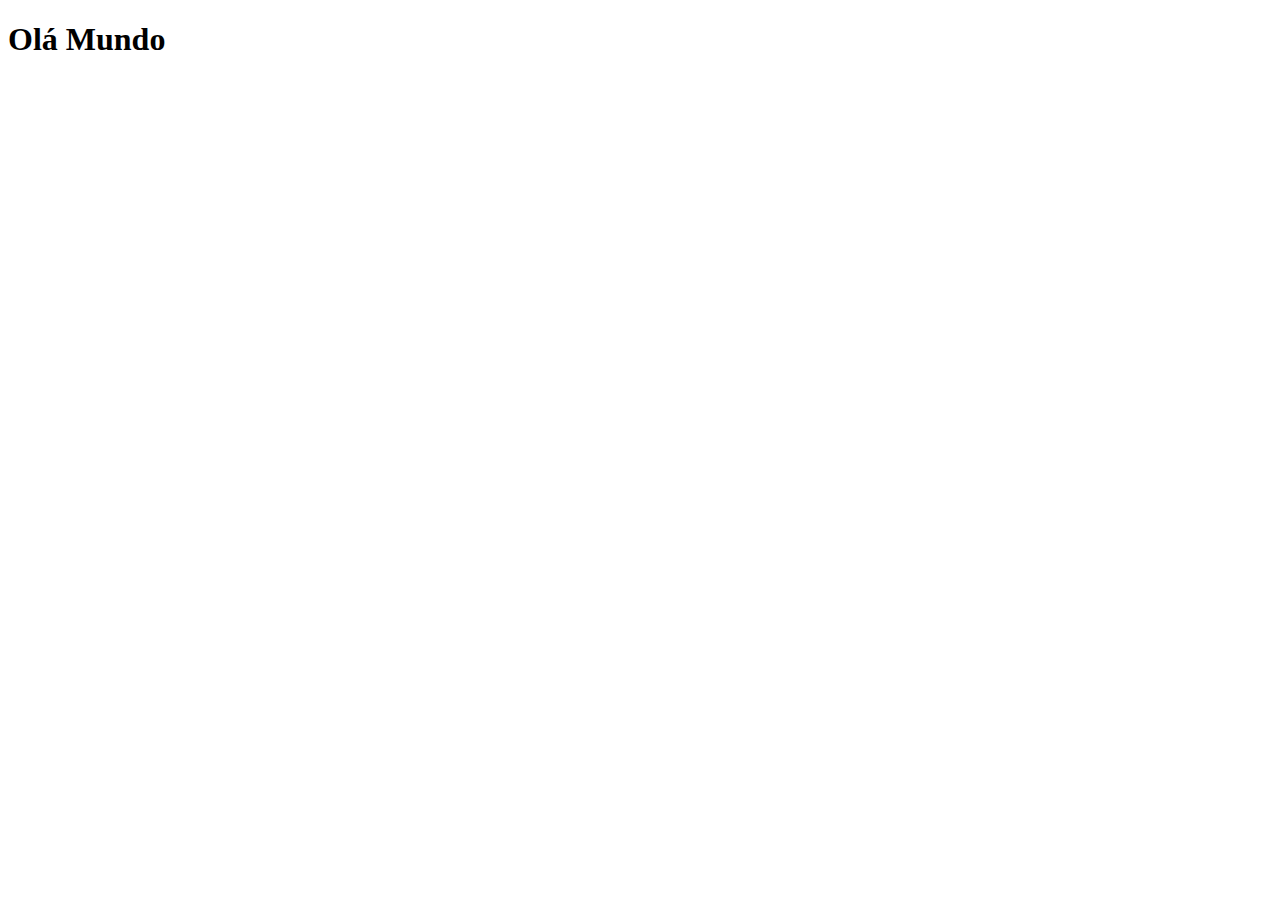
==== index.html @ 995f54e3 "Initial commit" ====
<!DOCTYPE html>
<html lang="pt-br">
<head>
    <meta charset="UTF-8">
    <meta http-equiv="X-UA-Compatible" content="IE=edge">
    <meta name="viewport" content="width=device-width, initial-scale=1.0">
    <title>Projeto Redes Sociais</title>
</head>
<body>
    <h1>Olá Mundo</h1>
</body>
</html>
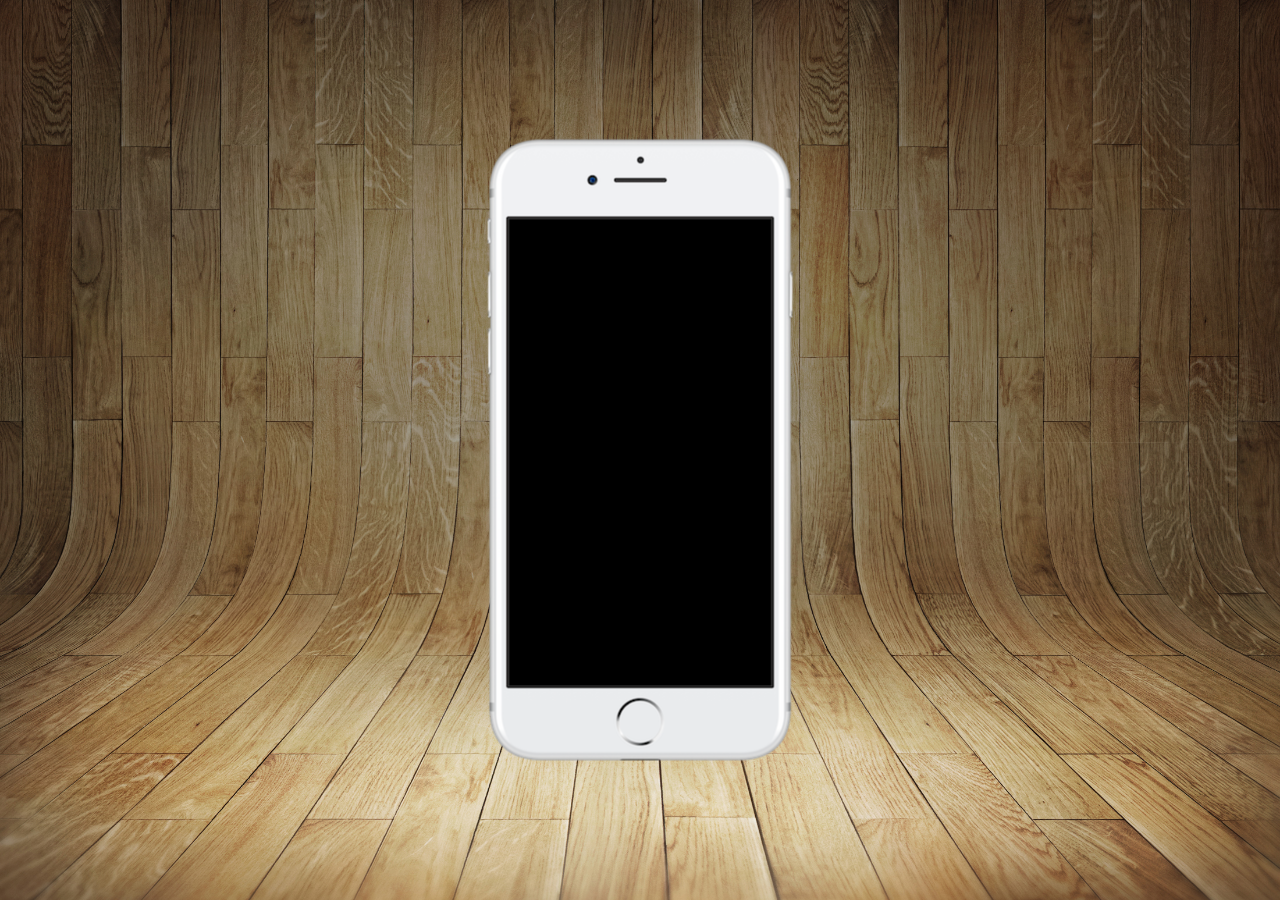
==== commit 5e10753f: "." ====
--- a/index.html
+++ b/index.html
@@ -1,12 +1,21 @@
 <!DOCTYPE html>
-<html lang="pt-br">
+<html lang="en">
 <head>
     <meta charset="UTF-8">
     <meta http-equiv="X-UA-Compatible" content="IE=edge">
     <meta name="viewport" content="width=device-width, initial-scale=1.0">
-    <title>Projeto Redes Sociais</title>
+    <link rel="shortcut icon" href="pacote-d013/pacote-d013/favicon.ico" type="image/x-icon">
+    <link rel="stylesheet" href="social.css">
+    <title>Redes Sociais</title>
 </head>
 <body>
-    <h1>Olá Mundo</h1>
+    <main>
+        <section id="telefone">
+
+        </section>
+        <section id="redes-sociais">
+
+        </section>
+    </main>
 </body>
 </html>--- a/social.css
+++ b/social.css
@@ -0,0 +1,34 @@
+@charset "UTF-8";
+
+* {
+    margin: 0;
+    padding: 0;
+    font-family: Arial, Helvetica, sans-serif;
+}
+
+html, body {
+    height: 100vh;
+    width: 100vw;
+    background-color: black;
+}
+
+body {
+    background: url(pacote-d013/pacote-d013/imagens/fundo-madeira.jpg) no-repeat top center;
+    background-size: cover;
+    background-attachment: fixed;
+}
+
+main {
+    position: relative;
+    height: 100vh;
+}
+
+section#telefone {
+    position: absolute;
+    top: 50%;
+    left: 50%;
+    transform: translate(-50%, -50%);
+    height: 627px;
+    width: 311px;
+    background: url(pacote-d013/pacote-d013/imagens/frame-iphone.png) no-repeat;
+}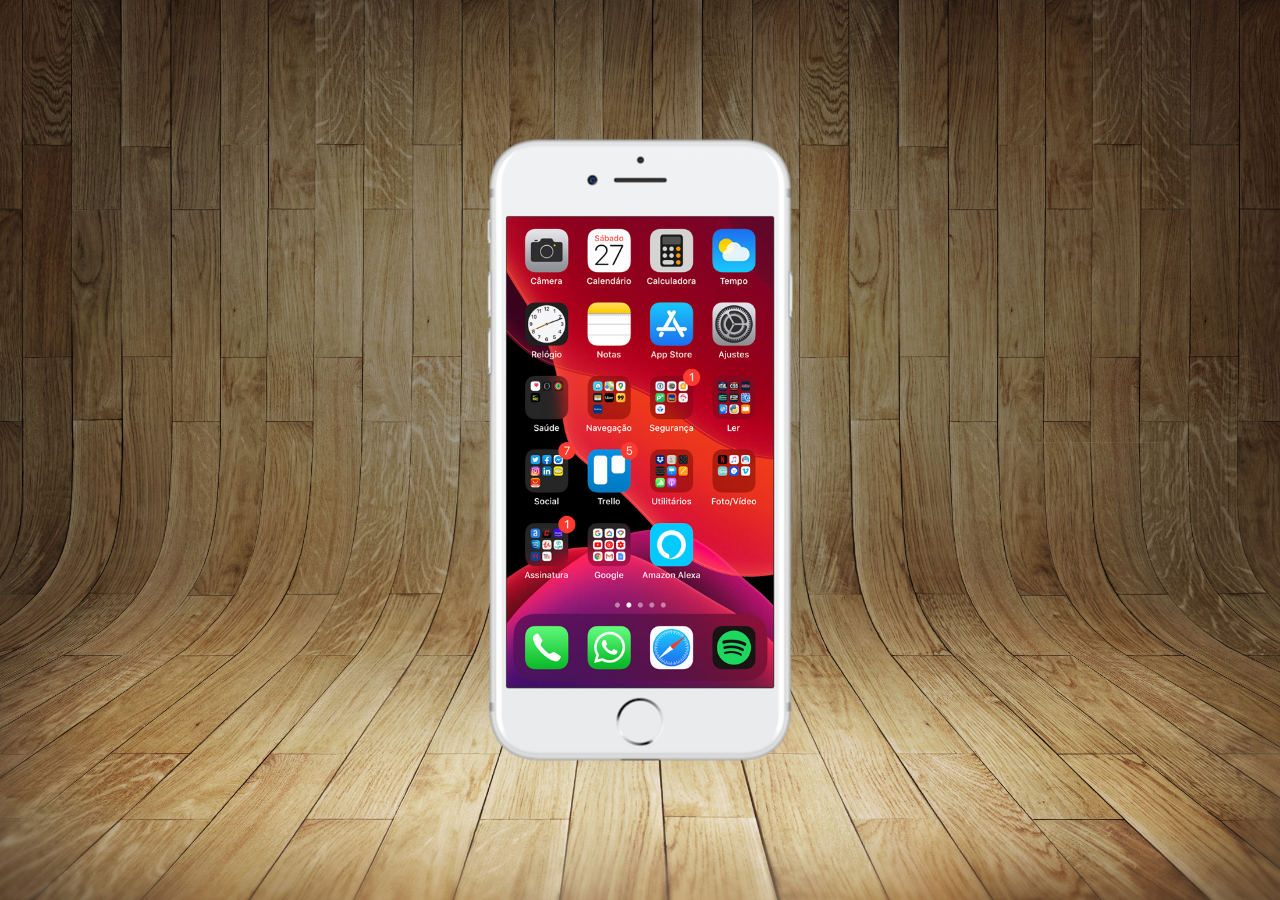
==== commit 8d651a3a: "." ====
--- a/index.html
+++ b/index.html
@@ -11,7 +11,7 @@
 <body>
     <main>
         <section id="telefone">
-
+            <iframe src="home.html" frameborder="0" name="tela" id="tela"> </iframe>
         </section>
         <section id="redes-sociais">
 
--- a/social.css
+++ b/social.css
@@ -31,4 +31,12 @@
     height: 627px;
     width: 311px;
     background: url(pacote-d013/pacote-d013/imagens/frame-iphone.png) no-repeat;
+}
+
+iframe#tela {
+    position: relative;
+    top: 80px;
+    left: 22px;
+    height: 471px;
+    width: 267px;
 }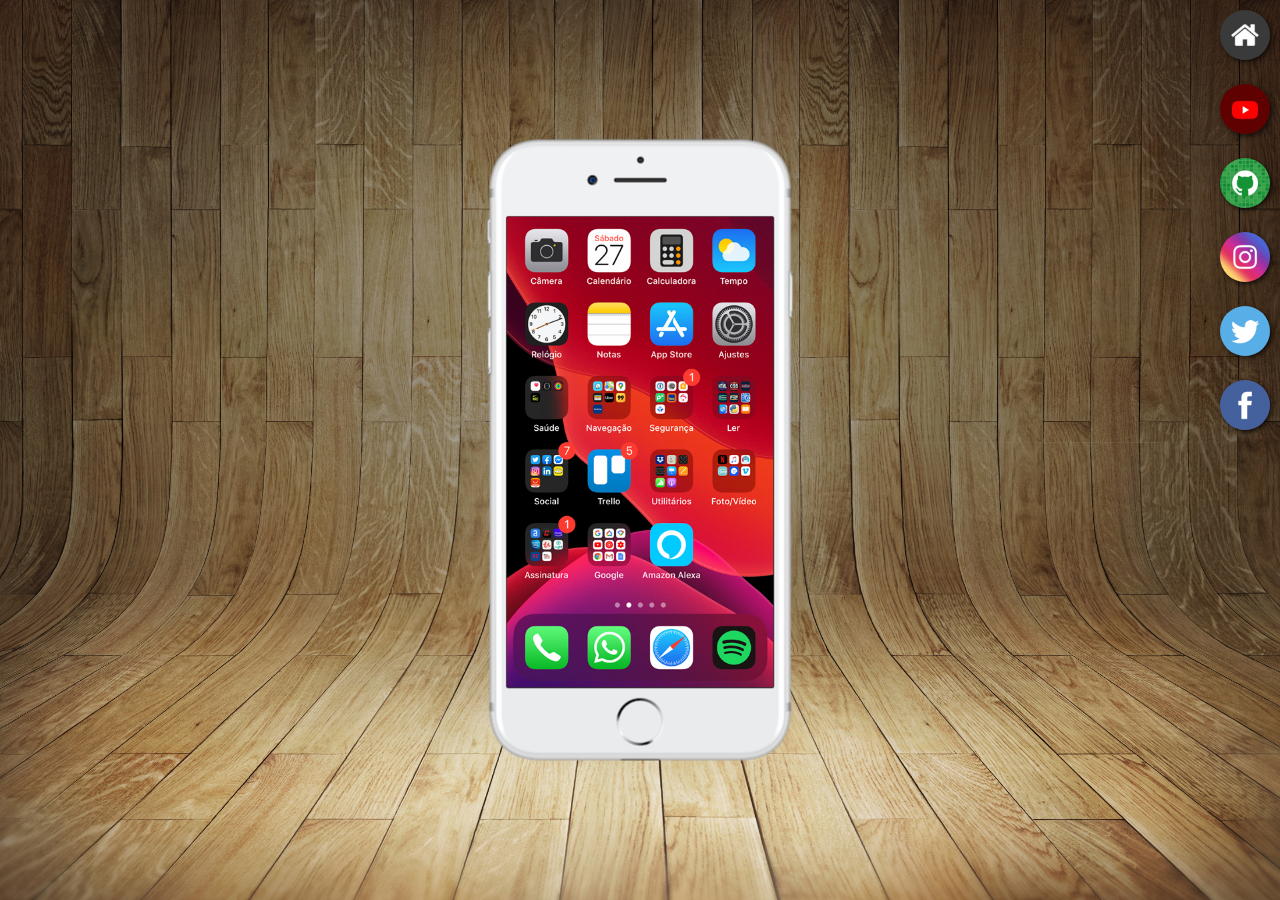
==== commit d539a7d0: "." ====
--- a/index.html
+++ b/index.html
@@ -14,7 +14,12 @@
             <iframe src="home.html" frameborder="0" name="tela" id="tela"> </iframe>
         </section>
         <section id="redes-sociais">
-
+            <a href="" target="tela"><img src="pacote-d013/pacote-d013/imagens/logo-home.jpg" alt=""></a> <br>
+            <a href="" target="tela"><img src="pacote-d013/pacote-d013/imagens/logo-youtube.jpg" alt=""></a> <br>
+            <a href="" target="tela"><img src="pacote-d013/pacote-d013/imagens/logo-github.jpg" alt=""></a> <br>
+            <a href="" target="tela"><img src="pacote-d013/pacote-d013/imagens/logo-instagram.jpg" alt=""></a> <br>
+            <a href="" target="tela"><img src="pacote-d013/pacote-d013/imagens/logo-twitter.jpg" alt=""></a> <br>
+            <a href="" target="tela"><img src="pacote-d013/pacote-d013/imagens/logo-facebook.jpg" alt=""></a> <br>
         </section>
     </main>
 </body>
--- a/social.css
+++ b/social.css
@@ -39,4 +39,20 @@
     left: 22px;
     height: 471px;
     width: 267px;
-}+}
+
+section#redes-sociais {
+    text-align: right;
+}
+section#redes-sociais img {
+    width: 50px;
+    border-radius: 50%;
+    margin: 10px;
+    box-sizing: border-box;
+    box-shadow: 2px 2px 5px rgba(0, 0, 0, 0.726);
+}
+section#redes-sociais img:hover {
+    border: 2px solid rgba(255, 255, 255, 0.301);
+    transform: translate(-3px, -3px);
+    transition: transform .4s border .3s;
+}
